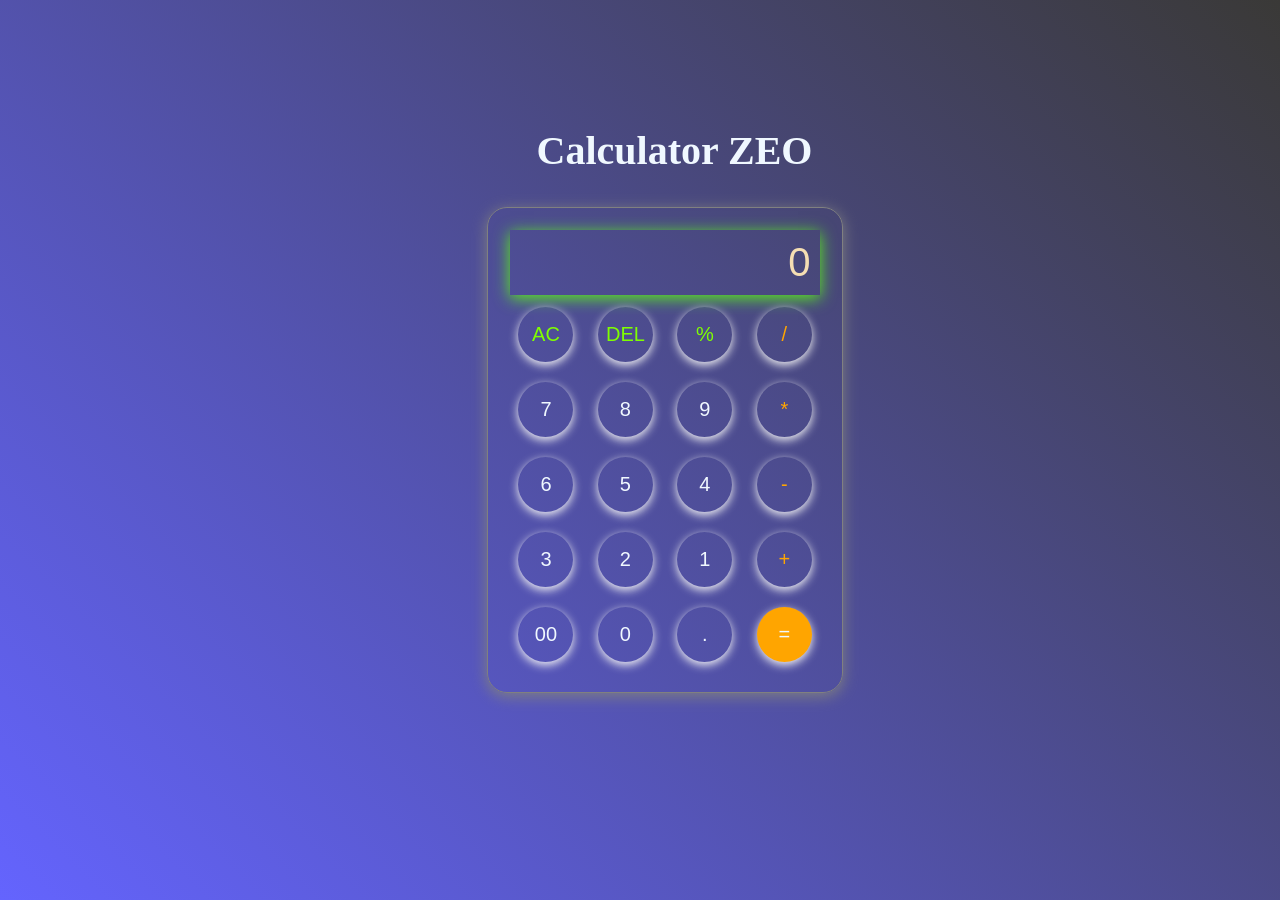
==== Calculater.html @ fb5ff472 "font End Compplete in html css" ====
<!DOCTYPE html>
<html lang="en">
<head>
    <meta charset="UTF-8">
    <meta name="viewport" content="width=device-width, initial-scale=1.0">
    <link rel="stylesheet" href="style.css">
    <title>Calculater</title>
    
</head>
<body>
    <h1>Calculator ZEO</h1>
    <div class ="calculator" style="align-items: center;">
        <input type="ext" placeholder="0">
        <div>
            <BUTTON class="sp">AC</BUTTON>
            <BUTTON class="sp">DEL</BUTTON>
            <BUTTON class="sp">%</BUTTON>
            <BUTTON class="operater">/</BUTTON>
        </div>  
        <div>
            <BUTTON>7</BUTTON>
            <BUTTON>8</BUTTON>
            <BUTTON>9</BUTTON>
            <BUTTON class="operater" >*</BUTTON>
        </div>    
        <div>
            <BUTTON>6</BUTTON>
            <BUTTON>5</BUTTON>
            <BUTTON>4</BUTTON>
            <BUTTON class="operater">-</BUTTON>
        </div>
        <div>
            <BUTTON>3</BUTTON>
            <BUTTON>2</BUTTON>
            <BUTTON>1</BUTTON>
            <BUTTON class="operater">+</BUTTON>
        </div>
        <div>
            <BUTTON>00</BUTTON>
            <BUTTON>0</BUTTON>
            <BUTTON>.</BUTTON>
            <BUTTON class="equalbtn">=</BUTTON>
        </div>

    </div>


</body>
</html>
---- style.css ----
@import url('https://fonts.googleapis.com/css2?family=Black+Ops+One&family=Geist+Pixel&family=Google+Sans:ital,opsz,wght@0,17..18,400..700;1,17..18,400..700&family=Poppins:ital,wght@0,100;0,200;0,300;0,400;0,500;0,600;0,700;0,800;0,900;1,100;1,200;1,300;1,400;1,500;1,600;1,700;1,800;1,900&display=swap');


h1{
    font-family:Georgia, 'Times New Roman', Times, serif;
    font-size: 40px;
    color: aliceblue;
    text-align: center;
    margin: 100px;
    margin-bottom: 700px;
    margin-right: -325px;

}

*{
    margin: 0;
    padding: 0;
    box-sizing: border-box;
    
    font-family: 'Lucida Sans', 'Lucida Sans Regular', 'Lucida Grande', 'Lucida Sans Unicode', Geneva, Verdana, sans-serif;
    
}

body{
    width: 100%;
    height: 100vh;
    display: flex;
    justify-content: center;
    align-items: center;
    background:linear-gradient(45deg ,rgb(100, 100, 254) ,rgb(58, 57, 55)) ;
}

.calculator{
border: 1px solid grey;
padding: 20px;
border-radius: 20px;
box-shadow: 0px 3px 15px grey;
}

input{
    width: 310px;
    border: none;
    padding: 10px;
    margin: 2px;
    background: transparent;
    box-shadow: 0px 3px 15px rgb(91, 241, 27);
font-size: 40px;
text-align: right;
cursor: pointer;
}

input::placeholder{
    color: wheat;
}



button{
    border: none;
    width: 55px;
    height: 55px;
    margin: 10px;
    border-radius: 50%;
    background: transparent;
    color: aliceblue;
    font-size: 20px;
    box-shadow: 0px 3px 10px whitesmoke;
    cursor: pointer;
}
.equalbtn{
    background-color: orange;
}

.operater{
    color:orange;
}

.sp{
    color: chartreuse;
}
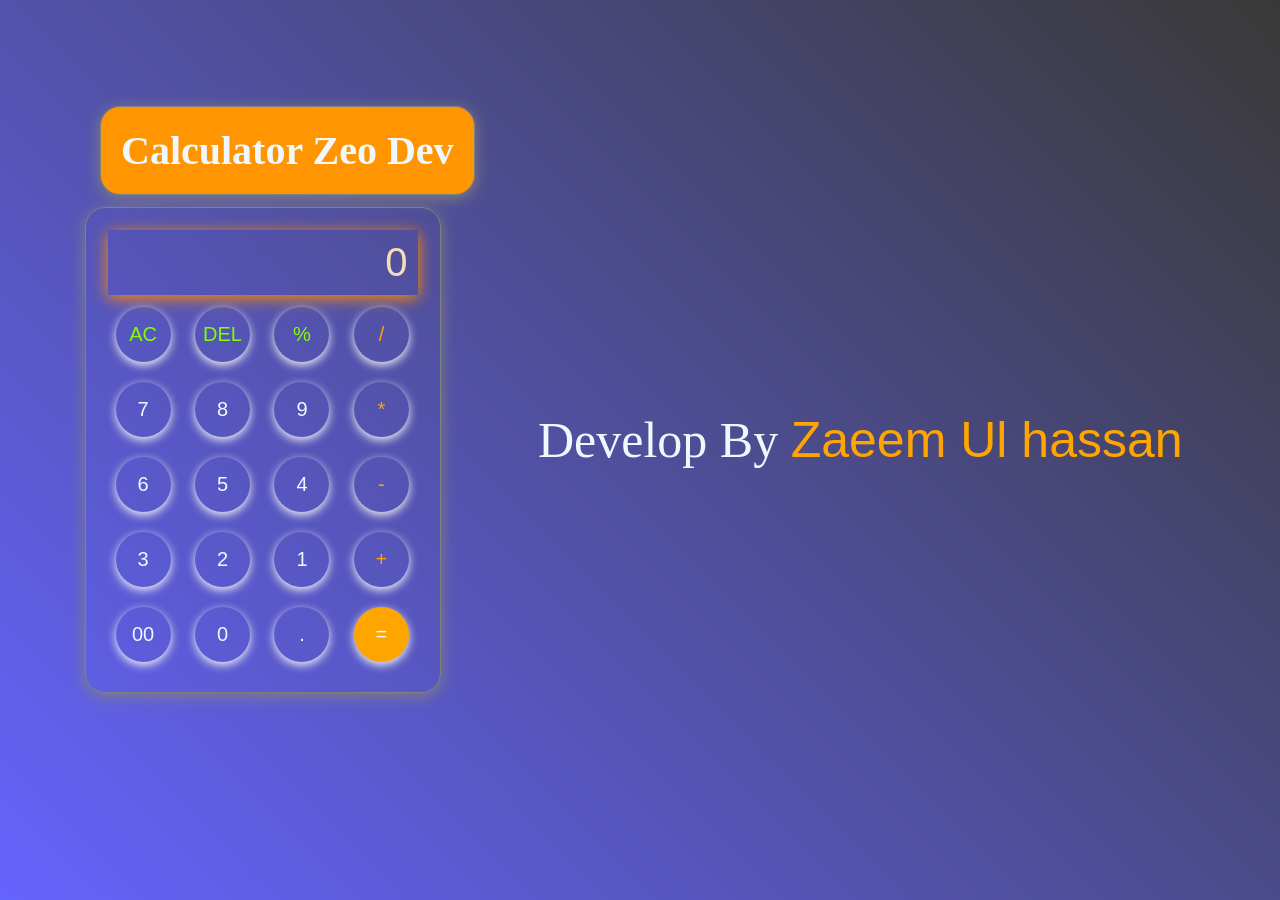
==== commit c22b9d97: "javaScript Logic complete Project" ====
--- a/Calculater.html
+++ b/Calculater.html
@@ -4,13 +4,14 @@
     <meta charset="UTF-8">
     <meta name="viewport" content="width=device-width, initial-scale=1.0">
     <link rel="stylesheet" href="style.css">
-    <title>Calculater</title>
+
+    <title>Calculator</title>
     
 </head>
 <body>
-    <h1>Calculator ZEO</h1>
-    <div class ="calculator" style="align-items: center;">
-        <input type="ext" placeholder="0">
+    <h1>Calculator Zeo Dev</h1>
+    <div class ="calculator">
+        <input type="text" id="input" placeholder="0">
         <div>
             <BUTTON class="sp">AC</BUTTON>
             <BUTTON class="sp">DEL</BUTTON>
@@ -44,6 +45,7 @@
 
     </div>
 
-
+    <script src="script.js"></script>
+    <footer class="footer">Develop By <span style="color: orange; font-family: Impact, Haettenschweiler, 'Arial Narrow Bold', sans-serif;">Zaeem Ul hassan</span></footer>
 </body>
 </html>
--- a/style.css
+++ b/style.css
@@ -8,7 +8,14 @@
     text-align: center;
     margin: 100px;
     margin-bottom: 700px;
-    margin-right: -325px;
+    margin-right: -390px;
+    display: flex;
+    justify-content: center;
+    border: 1px solid grey;
+    padding: 20px;
+    border-radius: 20px;
+    box-shadow: 0px 3px 15px grey;
+    background: rgb(255, 149, 0);
 
 }
 
@@ -43,10 +50,11 @@
     padding: 10px;
     margin: 2px;
     background: transparent;
-    box-shadow: 0px 3px 15px rgb(91, 241, 27);
+    box-shadow: 0px 3px 15px rgb(255, 140, 0);
 font-size: 40px;
 text-align: right;
 cursor: pointer;
+color: aliceblue;
 }
 
 input::placeholder{
@@ -77,4 +85,13 @@
 
 .sp{
     color: chartreuse;
+}
+
+footer{
+
+margin: auto;
+padding-bottom: 20px;
+font-family: Cambria, Cochin, Georgia, Times, 'Times New Roman', serif;
+color: aliceblue;
+font-size: 50px;
 }
